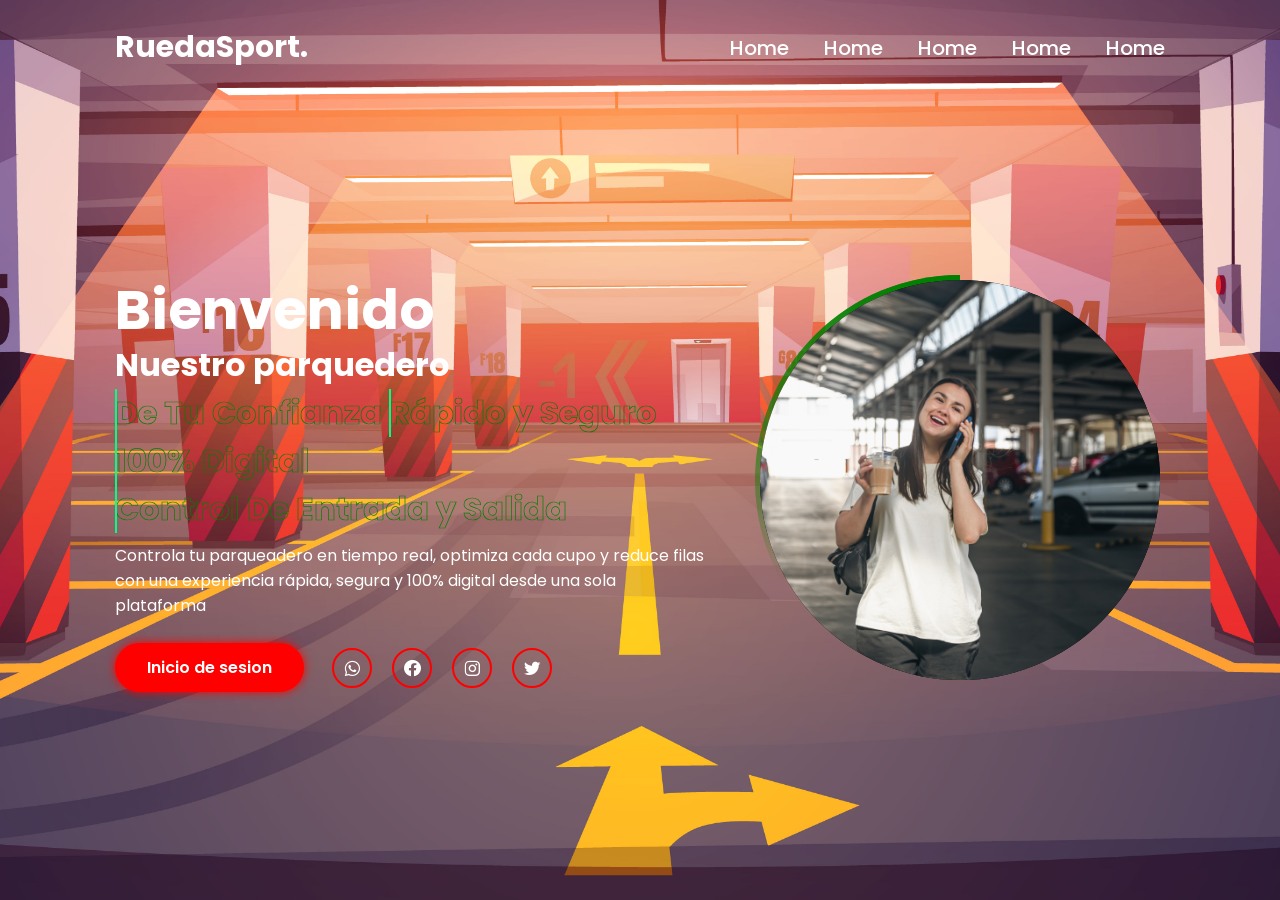
==== index.html @ 6696c6bb "interfaz principal" ====
<!DOCTYPE html>
<html lang="es">
<head>
    <meta charset="UTF-8">
    <meta http-equiv="X-UA-Compatible" content="IE=edgue">
    <meta name="viewport" content="width=device-width, initial-scale=1.0">
    <title>RuedaSport</title>
    <link href='https://unpkg.com/boxicons@2.1.4/css/boxicons.min.css' rel='stylesheet'>
    <link rel="stylesheet" href="style.css">
</head>
<body>

    <nav class="navbar"> 
        <a href="#" class="logo">RuedaSport.</a>
        <ul>
            <li class="active"><a href="#">Home</a></li>
            <li><a href="#">Home</a></li>
            <li><a href="#">Home</a></li>
            <li><a href="#">Home</a></li>
            <li><a href="#">Home</a></li>
        </ul>
    </nav>

    <div class="bars-animation">
        <div class="bar" style="--i:6;"></div>
        <div class="bar" style="--i:5;" ></div>
        <div class="bar" style="--i:4;"></div>
        <div class="bar" style="--i:3;"></div>
        <div class="bar" style="--i:2;"></div>
        <div class="bar" style="--i:1;"></div>
    </div>

    <section class="home">
        <div class="home-info">
            <h1>Bienvenido</h1>
            <h2>Nuestro parquedero
                <span style="--i:4;" data-text="De Tu Confianza">De Tu Confianza</span>
                <span style="--i:3;" data-text="Rápido y Seguro">Rápido y Seguro</span>
                <span style="--i:2;" data-text="100% Digital">100% Digital</span>
                <span style="--i:1;" data-text="Control De Entrada y Salida">Control De Entrada y Salida</span>
            </h2>
            <p>Controla tu parqueadero en tiempo real, optimiza cada cupo y reduce filas con una experiencia rápida, segura y 100% digital desde una sola plataforma</p>
            <div class="btn-sci">
            <a href="#" class="btn">Inicio de sesion</a>
            <div class="sci">
            <a href="#"><i class='bx bxl-whatsapp' ></i></a> 
            <a href="#"><i class='bx bxl-facebook-circle' ></i></a> 
            <a href="#"><i class='bx bxl-instagram' ></i></a> 
            <a href="#"><i class='bx bxl-twitter' ></i></a> 
            </div>
            </div>
        </div>

        <div class="home-img">
           <div class="img-box">
            <div class="img-item">
              <img src="home3.jpg" alt="">  
            </div>
           </div> 
        </div>
    </section>
    
</body>
</html>
---- style.css ----
@import url('https://fonts.googleapis.com/css2?family=Poppins:wght@300;400;500;600;700;800;900&display=swap');

* {
  margin: 0;
  padding: 0;
  box-sizing: border-box;
  font-family: 'Poppins', sans-serif;
  }

/* enlaces */
a{
color:white;
text-decoration: none;
}

/* NAVBAR */
.navbar{
position: fixed;
left: 0;
top: 0;
width: 100%;
padding: 25px 9%;
display: flex;
justify-content: space-between;
align-items: center;
z-index: 100;
visibility: hidden;
opacity: 0;
animation: show-content 1.5s linear forwards;
animation-delay: 1.2s;
}

@keyframes show-content{
100%{
visibility: visible;
opacity: 1;
}
}

.navbar .logo{
font-size: 30px;
font-weight: 700;
}

.navbar ul{
display: flex;
}

.navbar ul li{
list-style: none;
margin-left: 35px;
}

.navbar ul li a{
font-size: 20px;
font-weight: 500;
transition: .5s;
}

.navbar ul li:hover a,
.navbar ul li:active a{
color: black;
}

/* HOME */
.home{
display: flex;
align-items: center;
gap: 50px;
height: 100vh;
padding: 60px 9% 0;
color: white;
background: url("home4.jpg") center / cover no-repeat;
visibility: hidden;
opacity: 0;
animation: show-content 1.5s linear forwards;
animation-delay: 1.6s;

}

.home-info h1{
font-size: 55px ;
}

.home-info h2{
display: inline-block;
font-size: 32px ;
margin-top: -10px;
}

.home-info h2 span{
position: relative;
display: inline-block;
color: transparent;
-webkit-text-stroke: .7px green;
animation: display-text 16s linear infinite;
animation-delay: calc(-4s * var(--i));
}

@keyframes display-text {
25%,100%{
display: none;
}
}

.home-info h2 span::before{
content: attr(data-text);
position: absolute;
width: 0;
border-right: 2px solid #00ff88;
color: #00ff88;
text-shadow: 0 0 8px rgba(0,255,136,0.5);
-webkit-text-stroke: 0;
white-space: nowrap;
overflow: hidden;
animation: fill-text 4s linear infinite;
}

@keyframes fill-text{
10%,100%{
width: 0;
}
70%,90%{
width: 100%;
}
}

.home-info p{
font-size: 16px;
margin: 10px 0 25px;
}

.home-info .btn-sci{
display: flex;
align-items: center;
}

/* BOTON */
.btn{
display: inline-block;
padding: 10px 30px;
background: red;
border: 2px solid red;
border-radius: 40px;
box-shadow: 0 0 10px red;
font-size: 16px;
color: white;
font-weight: 600;
transition: .5s;
}

.btn:hover{
background: transparent;
color: red;
box-shadow: none;
}

.home-info .btn-sci .sci{
margin-left: 20px;
}

.home-info .btn-sci .sci a{
display: inline-flex;
padding: 8px;
border: 2px solid red;
border-radius: 50px;
font-size: 20px;
color: white;
margin: 0 8px;
transition: .5s;
}

.home-info .btn-sci .sci a:hover{
background: red;
color: white;
box-shadow: 0 0 10px red;
}

/* IMAGEN */
.home-img .img-box{
position: relative;
width: 32vw;
height: 32vw;
border-radius: 50%;
padding: 5px;
display: flex;
justify-content: center;
align-items: center;
overflow: hidden;
}

.home-img .img-box::before,
.home-img .img-box::after{
content: '';
position: absolute;
width: 500px;
height: 500px;
background: conic-gradient(transparent, transparent, transparent, green);
animation: rotate-border 10s linear infinite;
}

.home-img .img-box::after{
animation-delay: -5s;
}

@keyframes rotate-border {
100% {
transform: rotate(360deg);
}
}

.home-img .img-box .img-item{
position: relative;
width: 100%;
height: 100%;
background: black;
border-radius: 50%;
display: flex;
justify-content: center;
z-index: 1;
overflow: hidden;
}

.home-img .img-box .img-item img{
position: absolute;
top: 0;
width: 100%;
height: 100%;
object-fit: cover;
mix-blend-mode: lighten;
}

/* BARRAS ANIMACION (sin imagen) */
.bars-animation{
position: absolute;
width: 100%;
height: 100%;
display: flex;
z-index: -1;
}

.bars-animation .bar{
width: 100%;
height: 100%;
background: #000;
transform: translateY(-100%);
animation: show-bars .5s ease-in-out forwards;
animation-delay: calc(.1s * var(--i));
}

@keyframes show-bars{
100%{
transform: translateY(0%);
}
}
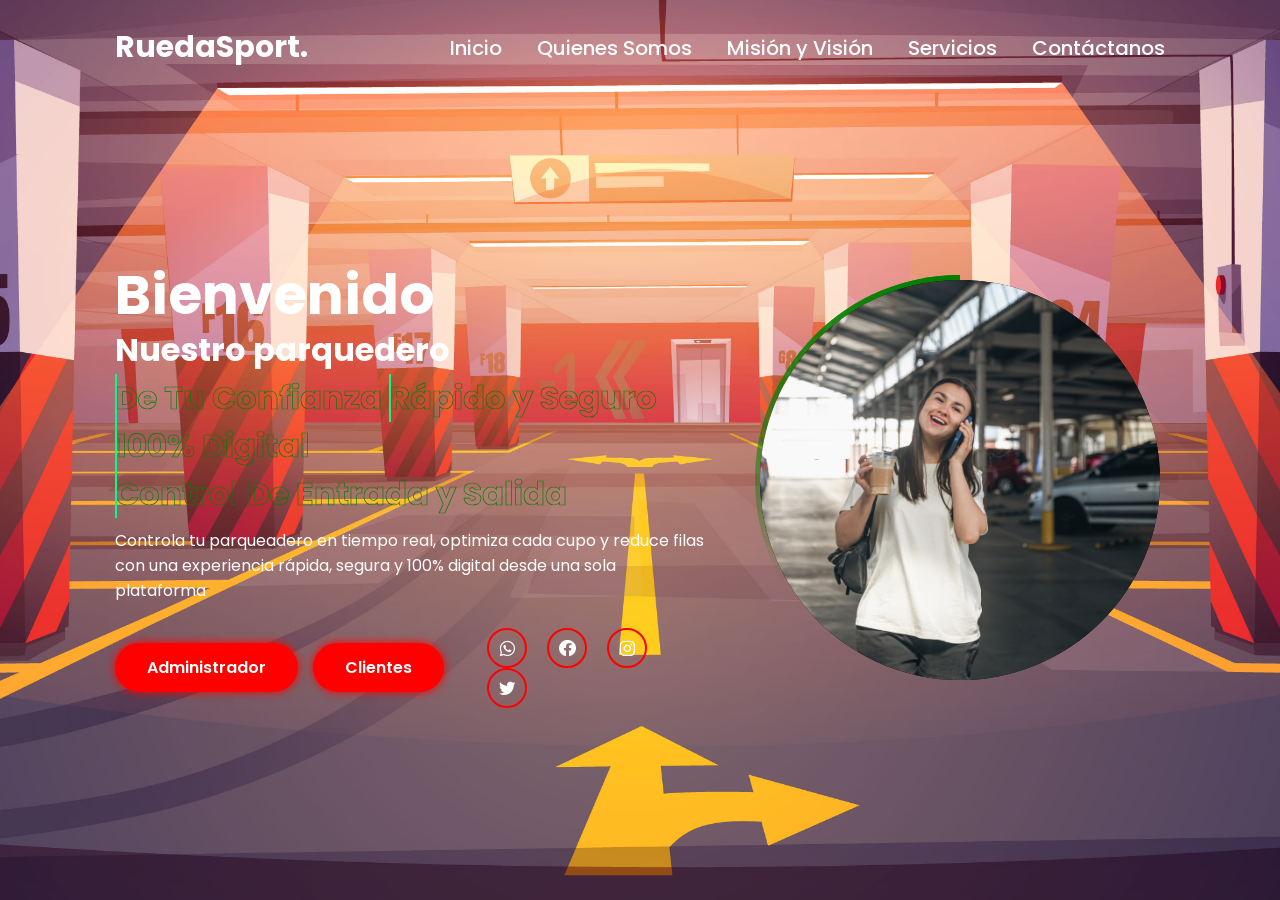
==== commit d57bf781: "Actualización: cambios de parqueadero 2" ====
--- a/index.html
+++ b/index.html
@@ -11,13 +11,13 @@
 <body>
 
     <nav class="navbar"> 
-        <a href="#" class="logo">RuedaSport.</a>
+        <a href="file:///C:/xampp/htdocs/RuedaSport/index.html" class="logo">RuedaSport.</a>
         <ul>
-            <li class="active"><a href="#">Home</a></li>
-            <li><a href="#">Home</a></li>
-            <li><a href="#">Home</a></li>
-            <li><a href="#">Home</a></li>
-            <li><a href="#">Home</a></li>
+            <li><a href="index.html">Inicio</a></li>
+            <li><a href="#">Quienes Somos</a></li>
+            <li><a href="#">Misión y Visión</a></li>
+            <li><a href="servicios.html">Servicios</a></li>
+            <li><a href="Contacto.html">Contáctanos</a></li>
         </ul>
     </nav>
 
@@ -41,7 +41,8 @@
             </h2>
             <p>Controla tu parqueadero en tiempo real, optimiza cada cupo y reduce filas con una experiencia rápida, segura y 100% digital desde una sola plataforma</p>
             <div class="btn-sci">
-            <a href="#" class="btn">Inicio de sesion</a>
+            <a href="#" class="btn">Administrador</a>
+            <a href="file:///C:/xampp/htdocs/RuedaSport/Inicio-de-sesion/Cliente.html" class="btn">Clientes</a>
             <div class="sci">
             <a href="#"><i class='bx bxl-whatsapp' ></i></a> 
             <a href="#"><i class='bx bxl-facebook-circle' ></i></a> 
--- a/style.css
+++ b/style.css
@@ -133,6 +133,7 @@
 .home-info .btn-sci{
 display: flex;
 align-items: center;
+gap: 15px;
 }
 
 /* BOTON */
@@ -149,6 +150,11 @@
 transition: .5s;
 }
 
+.home-info .btn-sci .btn{
+  flex: 1; /* 🔥 mismo tamaño */
+  text-align: center; /* centra el texto */
+}
+
 .btn:hover{
 background: transparent;
 color: red;
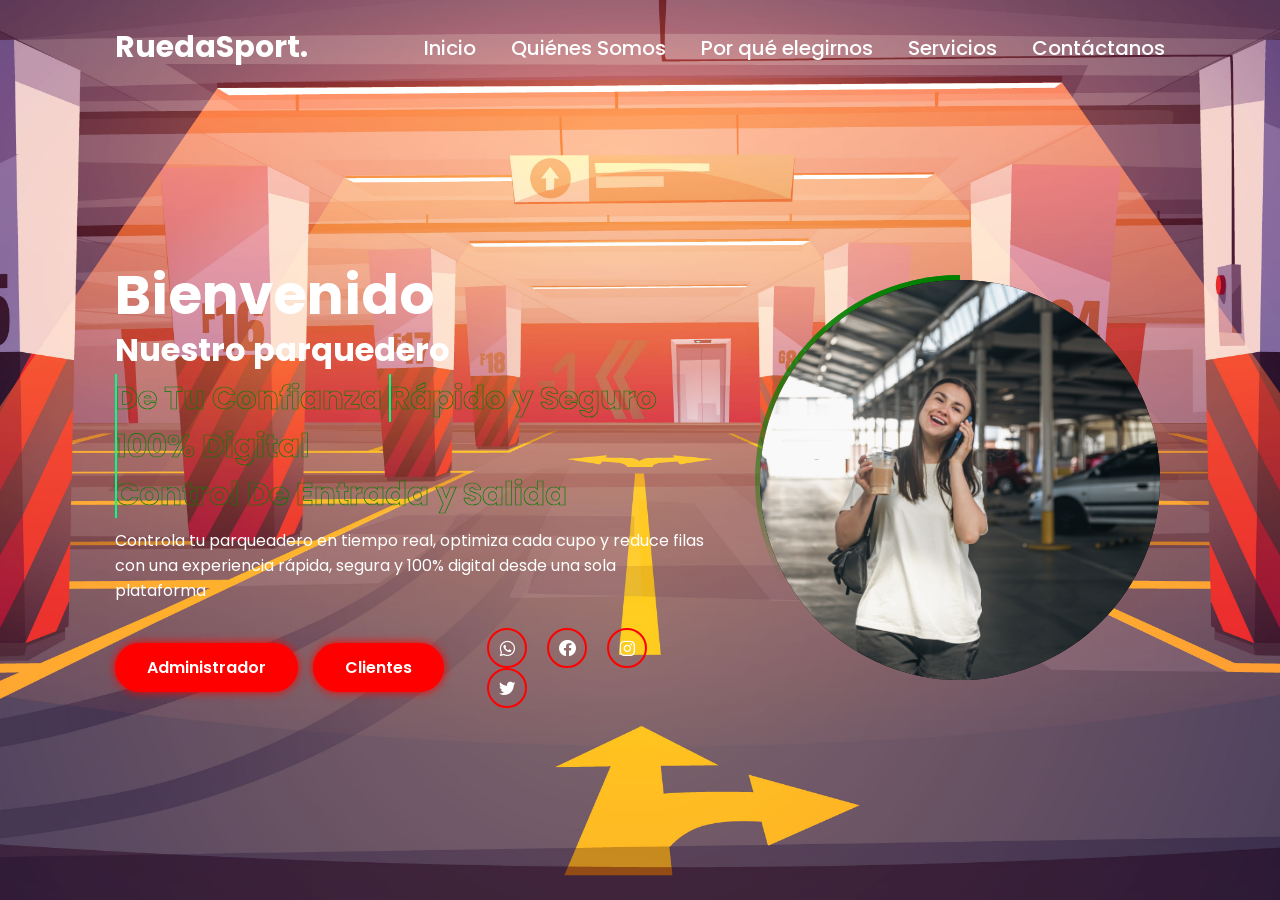
==== commit 3986f492: "Actualización: parqueadero 3" ====
--- a/index.html
+++ b/index.html
@@ -14,10 +14,10 @@
         <a href="file:///C:/xampp/htdocs/RuedaSport/index.html" class="logo">RuedaSport.</a>
         <ul>
             <li><a href="index.html">Inicio</a></li>
-            <li><a href="#">Quienes Somos</a></li>
-            <li><a href="#">Misión y Visión</a></li>
-            <li><a href="servicios.html">Servicios</a></li>
-            <li><a href="Contacto.html">Contáctanos</a></li>
+            <li><a href="Somos.html">Quiénes Somos</a></li>
+            <li><a href="eligir.html">Por qué elegirnos</a></li>
+            <li><a href="Servicios.html">Servicios</a></li>
+            <li><a href="http://localhost/RuedaSport/Contacto.html">Contáctanos</a></li>
         </ul>
     </nav>
 
